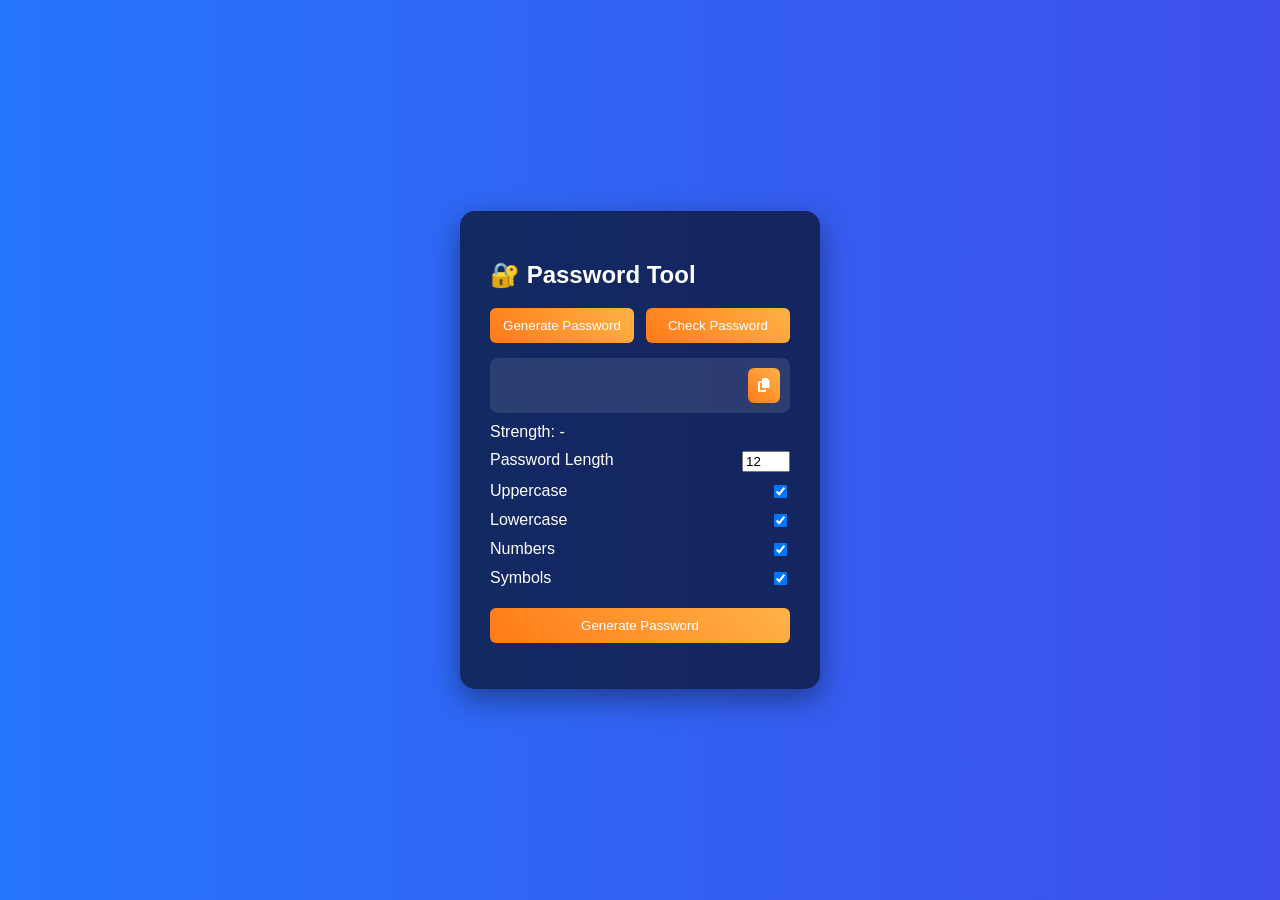
==== index.html @ a741a25b "Updated UI, added password checker and animation" ====
<!DOCTYPE html>
<html lang="en">
<head>

<meta charset="UTF-8">
<meta name="viewport" content="width=device-width, initial-scale=1.0">

<title>Password Tool</title>

<link rel="stylesheet" href="style.css">

<link rel="stylesheet" href="https://cdnjs.cloudflare.com/ajax/libs/font-awesome/6.5.0/css/all.min.css">

</head>

<body>

<div class="background"></div>

<div class="container">

<h2>🔐 Password Tool</h2>

<div class="mode-buttons">

<button id="generatorBtn">Generate Password</button>

<button id="checkerBtn">Check Password</button>

</div>

<!-- PASSWORD GENERATOR -->

<div id="generatorSection">

<div class="result-container">

<span id="result"></span>

<button id="clipboard">
<i class="fa fa-copy"></i>
</button>

</div>

<div class="strength">
Strength: <span id="strength">-</span>
</div>

<div class="settings">

<div class="setting">
<label>Password Length</label>
<input type="number" id="length" min="4" max="25" value="12">
</div>

<div class="setting">
<label>Uppercase</label>
<input type="checkbox" id="uppercase" checked>
</div>

<div class="setting">
<label>Lowercase</label>
<input type="checkbox" id="lowercase" checked>
</div>

<div class="setting">
<label>Numbers</label>
<input type="checkbox" id="numbers" checked>
</div>

<div class="setting">
<label>Symbols</label>
<input type="checkbox" id="symbols" checked>
</div>

</div>

<button class="btn" id="generate">
Generate Password
</button>

</div>

<!-- PASSWORD CHECKER -->

<div id="checkerSection">

<label>Enter Password</label>

<input
type="text"
id="manual-password"
placeholder="Type your password here"
/>

<p>
Strength:
<span id="manual-strength">-</span>
</p>

</div>

<p id="copy-msg"></p>

</div>

<script src="script.js"></script>

</body>
</html>
---- style.css ----
*{
box-sizing:border-box;
font-family:Arial;
}

body{

margin:0;
height:100vh;

display:flex;
align-items:center;
justify-content:center;

color:white;

}

/* Animated Background */

.background{

position:fixed;

width:100%;
height:100%;

background:linear-gradient(
270deg,
#ff512f,
#dd2476,
#6a11cb,
#2575fc
);

background-size:800% 800%;

animation:gradient 12s ease infinite;

z-index:-1;

}

@keyframes gradient{

0%{background-position:0% 50%;}
50%{background-position:100% 50%;}
100%{background-position:0% 50%;}

}

/* Container */

.container{

background:rgba(0,0,0,0.6);

padding:30px;

width:360px;

border-radius:15px;

box-shadow:0 10px 30px rgba(0,0,0,0.4);

}

/* Mode Buttons */

.mode-buttons{

display:flex;

justify-content:space-between;

margin-bottom:15px;

}

.mode-buttons button{

width:48%;

}

/* Result */

.result-container{

background:rgba(255,255,255,0.1);

display:flex;

justify-content:space-between;

padding:10px;

border-radius:8px;

margin-bottom:10px;

}

/* Settings */

.setting{

display:flex;

justify-content:space-between;

margin:10px 0;

}

/* Buttons */

button{

background:linear-gradient(45deg,#ff7a18,#ffb347);

border:none;

color:white;

padding:10px;

border-radius:6px;

cursor:pointer;

transition:0.3s;

}

button:hover{

transform:scale(1.05);

}

.btn{

width:100%;

margin-top:10px;

}

/* Checker */

#checkerSection{

display:none;

}

#checkerSection input{

width:100%;

padding:10px;

border-radius:5px;

border:none;

margin-top:5px;

}
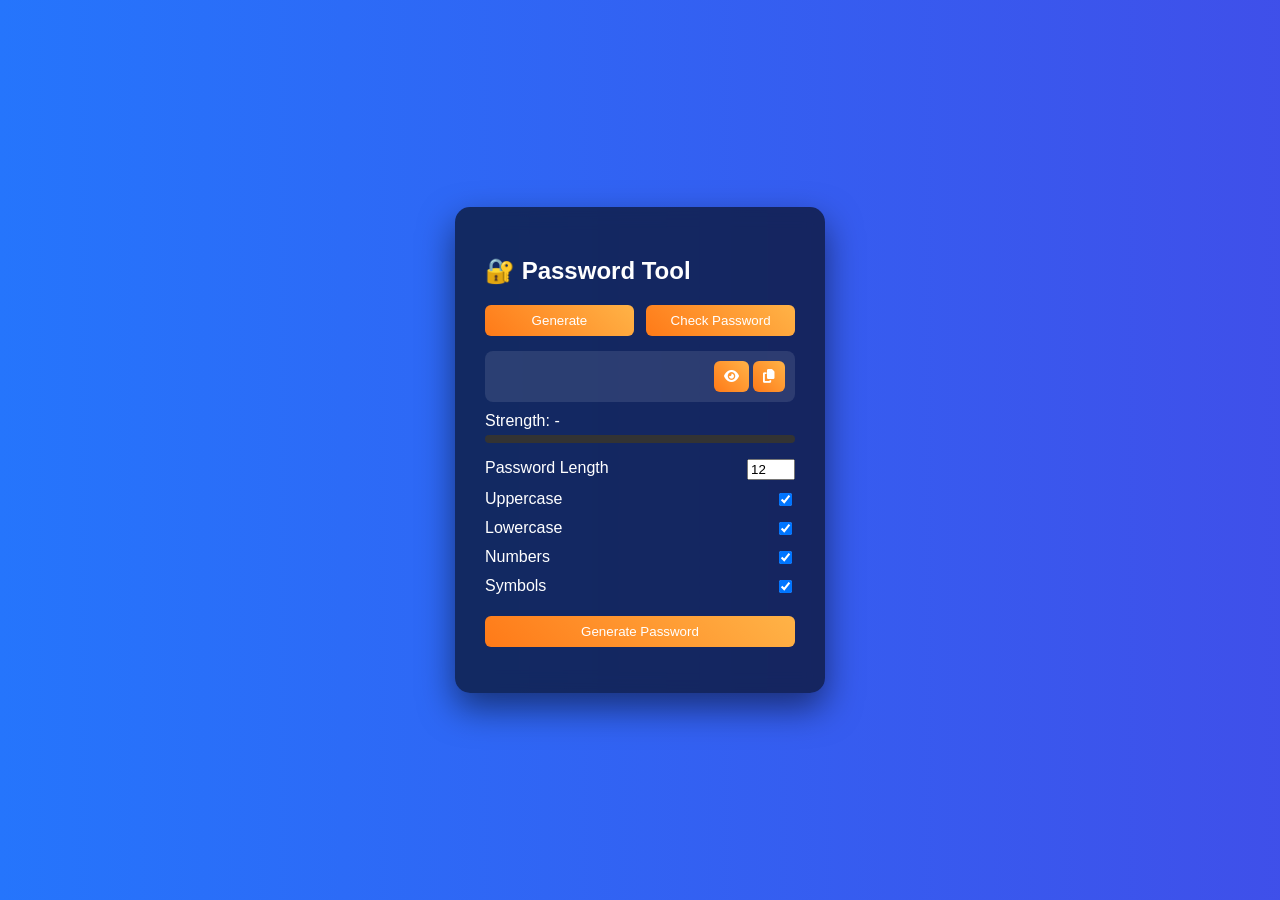
==== commit aab451c1: "Added strength meter, crack time and UI improvements" ====
--- a/index.html
+++ b/index.html
@@ -5,11 +5,12 @@
 <meta charset="UTF-8">
 <meta name="viewport" content="width=device-width, initial-scale=1.0">
 
-<title>Password Tool</title>
+<title>Password Generator</title>
 
 <link rel="stylesheet" href="style.css">
 
-<link rel="stylesheet" href="https://cdnjs.cloudflare.com/ajax/libs/font-awesome/6.5.0/css/all.min.css">
+<link rel="stylesheet"
+href="https://cdnjs.cloudflare.com/ajax/libs/font-awesome/6.5.0/css/all.min.css">
 
 </head>
 
@@ -22,14 +23,11 @@
 <h2>🔐 Password Tool</h2>
 
 <div class="mode-buttons">
-
-<button id="generatorBtn">Generate Password</button>
-
+<button id="generatorBtn">Generate</button>
 <button id="checkerBtn">Check Password</button>
-
 </div>
 
-<!-- PASSWORD GENERATOR -->
+<!-- GENERATOR SECTION -->
 
 <div id="generatorSection">
 
@@ -37,21 +35,37 @@
 
 <span id="result"></span>
 
+<div>
+
+<button id="toggle">
+<i class="fa fa-eye"></i>
+</button>
+
 <button id="clipboard">
 <i class="fa fa-copy"></i>
 </button>
 
 </div>
 
+</div>
+
 <div class="strength">
+
 Strength: <span id="strength">-</span>
+
+<div class="strength-bar">
+<div id="strength-fill"></div>
+</div>
+
+<p id="crackTime"></p>
+
 </div>
 
 <div class="settings">
 
 <div class="setting">
 <label>Password Length</label>
-<input type="number" id="length" min="4" max="25" value="12">
+<input type="number" id="length" min="6" max="25" value="12">
 </div>
 
 <div class="setting">
@@ -76,28 +90,28 @@
 
 </div>
 
-<button class="btn" id="generate">
-Generate Password
-</button>
+<button class="btn" id="generate">Generate Password</button>
 
 </div>
 
-<!-- PASSWORD CHECKER -->
+<!-- CHECKER SECTION -->
 
 <div id="checkerSection">
 
 <label>Enter Password</label>
 
-<input
-type="text"
-id="manual-password"
-placeholder="Type your password here"
-/>
+<input type="text" id="manual-password">
 
 <p>
 Strength:
 <span id="manual-strength">-</span>
 </p>
+
+<div class="strength-bar">
+<div id="manual-fill"></div>
+</div>
+
+<p id="manualTime"></p>
 
 </div>
 
--- a/style.css
+++ b/style.css
@@ -4,24 +4,18 @@
 }
 
 body{
-
 margin:0;
 height:100vh;
-
 display:flex;
 align-items:center;
 justify-content:center;
-
 color:white;
-
 }
 
-/* Animated Background */
+/* Animated background */
 
 .background{
-
 position:fixed;
-
 width:100%;
 height:100%;
 
@@ -38,133 +32,113 @@
 animation:gradient 12s ease infinite;
 
 z-index:-1;
-
 }
 
 @keyframes gradient{
-
 0%{background-position:0% 50%;}
 50%{background-position:100% 50%;}
 100%{background-position:0% 50%;}
-
 }
 
-/* Container */
+/* container */
 
 .container{
-
 background:rgba(0,0,0,0.6);
-
 padding:30px;
-
-width:360px;
-
+width:370px;
 border-radius:15px;
-
-box-shadow:0 10px 30px rgba(0,0,0,0.4);
-
+box-shadow:0 15px 35px rgba(0,0,0,0.5);
+backdrop-filter:blur(10px);
 }
 
-/* Mode Buttons */
+/* buttons */
+
+button{
+background:linear-gradient(45deg,#ff7a18,#ffb347);
+border:none;
+color:white;
+padding:8px 10px;
+border-radius:6px;
+cursor:pointer;
+transition:0.3s;
+}
+
+button:hover{
+transform:scale(1.05);
+}
+
+.btn{
+width:100%;
+margin-top:10px;
+}
+
+/* mode buttons */
 
 .mode-buttons{
-
 display:flex;
-
 justify-content:space-between;
-
 margin-bottom:15px;
-
 }
 
 .mode-buttons button{
-
 width:48%;
-
 }
 
-/* Result */
+/* result box */
 
 .result-container{
-
 background:rgba(255,255,255,0.1);
-
 display:flex;
-
 justify-content:space-between;
-
+align-items:center;
 padding:10px;
-
 border-radius:8px;
-
 margin-bottom:10px;
-
 }
 
-/* Settings */
+/* strength bar */
+
+.strength-bar{
+height:8px;
+background:#333;
+border-radius:10px;
+margin-top:5px;
+}
+
+#strength-fill,
+#manual-fill{
+height:100%;
+width:0%;
+border-radius:10px;
+background:red;
+}
+
+/* settings */
 
 .setting{
-
 display:flex;
-
 justify-content:space-between;
-
 margin:10px 0;
-
 }
 
-/* Buttons */
-
-button{
-
-background:linear-gradient(45deg,#ff7a18,#ffb347);
-
-border:none;
-
-color:white;
-
-padding:10px;
-
-border-radius:6px;
-
-cursor:pointer;
-
-transition:0.3s;
-
-}
-
-button:hover{
-
-transform:scale(1.05);
-
-}
-
-.btn{
-
-width:100%;
-
-margin-top:10px;
-
-}
-
-/* Checker */
+/* checker section */
 
 #checkerSection{
-
 display:none;
-
 }
 
 #checkerSection input{
+width:100%;
+padding:10px;
+border:none;
+border-radius:6px;
+margin-top:5px;
+}
 
-width:100%;
+/* responsive */
 
-padding:10px;
-
-border-radius:5px;
-
-border:none;
-
-margin-top:5px;
-
+@media(max-width:600px){
+.container{
+width:90%;
+}
 }
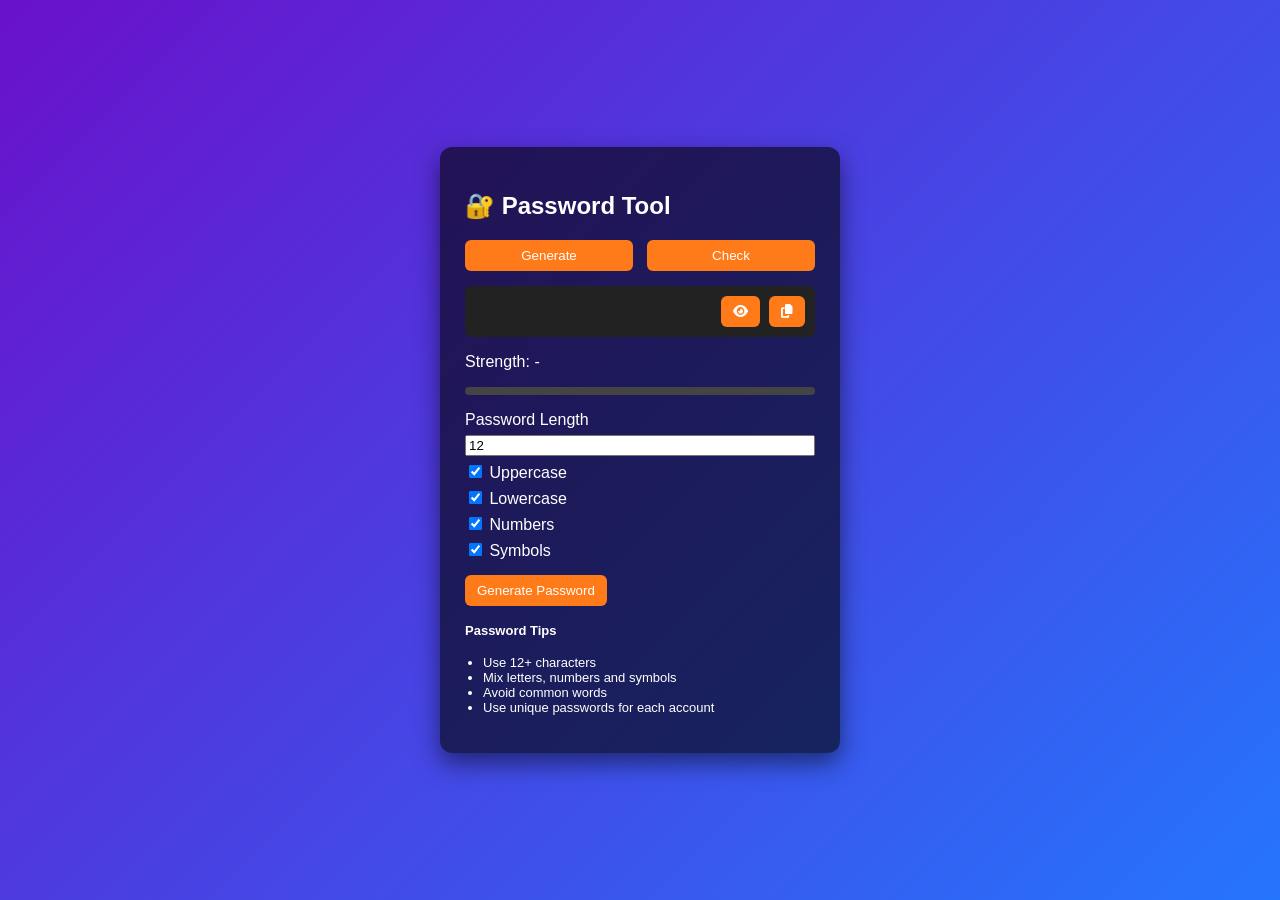
==== commit d41bce3c: "Major UI upgrade and security features added" ====
--- a/index.html
+++ b/index.html
@@ -5,7 +5,7 @@
 <meta charset="UTF-8">
 <meta name="viewport" content="width=device-width, initial-scale=1.0">
 
-<title>Password Generator</title>
+<title>Password Generator Tool</title>
 
 <link rel="stylesheet" href="style.css">
 
@@ -16,45 +16,38 @@
 
 <body>
 
-<div class="background"></div>
-
 <div class="container">
 
 <h2>🔐 Password Tool</h2>
 
-<div class="mode-buttons">
-<button id="generatorBtn">Generate</button>
-<button id="checkerBtn">Check Password</button>
+<div class="mode">
+<button id="genBtn">Generate</button>
+<button id="checkBtn">Check</button>
 </div>
 
-<!-- GENERATOR SECTION -->
+<!-- GENERATOR -->
 
-<div id="generatorSection">
+<div id="generator">
 
-<div class="result-container">
+<div class="result">
 
-<span id="result"></span>
+<span id="password"></span>
 
-<div>
-
-<button id="toggle">
-<i class="fa fa-eye"></i>
-</button>
-
-<button id="clipboard">
-<i class="fa fa-copy"></i>
-</button>
-
+<div class="icons">
+<button id="toggle"><i class="fa fa-eye"></i></button>
+<button id="copy"><i class="fa fa-copy"></i></button>
 </div>
 
 </div>
 
+<p id="copyMsg"></p>
+
 <div class="strength">
 
-Strength: <span id="strength">-</span>
+<p>Strength: <span id="strengthText">-</span></p>
 
-<div class="strength-bar">
-<div id="strength-fill"></div>
+<div class="bar">
+<div id="strengthBar"></div>
 </div>
 
 <p id="crackTime"></p>
@@ -63,59 +56,51 @@
 
 <div class="settings">
 
-<div class="setting">
 <label>Password Length</label>
-<input type="number" id="length" min="6" max="25" value="12">
-</div>
+<input type="number" id="length" value="12" min="6" max="30">
 
-<div class="setting">
-<label>Uppercase</label>
-<input type="checkbox" id="uppercase" checked>
-</div>
-
-<div class="setting">
-<label>Lowercase</label>
-<input type="checkbox" id="lowercase" checked>
-</div>
-
-<div class="setting">
-<label>Numbers</label>
-<input type="checkbox" id="numbers" checked>
-</div>
-
-<div class="setting">
-<label>Symbols</label>
-<input type="checkbox" id="symbols" checked>
-</div>
+<label><input type="checkbox" id="upper" checked> Uppercase</label>
+<label><input type="checkbox" id="lower" checked> Lowercase</label>
+<label><input type="checkbox" id="number" checked> Numbers</label>
+<label><input type="checkbox" id="symbol" checked> Symbols</label>
 
 </div>
 
-<button class="btn" id="generate">Generate Password</button>
+<button id="generate">Generate Password</button>
 
 </div>
 
-<!-- CHECKER SECTION -->
+<!-- CHECKER -->
 
-<div id="checkerSection">
+<div id="checker">
 
-<label>Enter Password</label>
+<input type="text" id="checkInput" placeholder="Enter password">
 
-<input type="text" id="manual-password">
+<p>Strength: <span id="checkStrength"></span></p>
 
-<p>
-Strength:
-<span id="manual-strength">-</span>
-</p>
-
-<div class="strength-bar">
-<div id="manual-fill"></div>
+<div class="bar">
+<div id="checkBar"></div>
 </div>
 
-<p id="manualTime"></p>
+<p id="checkTime"></p>
 
 </div>
 
-<p id="copy-msg"></p>
+<!-- TIPS -->
+
+<div class="tips">
+
+<h4>Password Tips</h4>
+
+<ul>
+<li>Use 12+ characters</li>
+<li>Mix letters, numbers and symbols</li>
+<li>Avoid common words</li>
+<li>Use unique passwords for each account</li>
+
+</ul>
+
+</div>
 
 </div>
 
--- a/style.css
+++ b/style.css
@@ -1,144 +1,97 @@
-*{
-box-sizing:border-box;
-font-family:Arial;
-}
-
 body{
 margin:0;
+font-family:Arial;
+background:linear-gradient(135deg,#6a11cb,#2575fc);
 height:100vh;
 display:flex;
+justify-content:center;
 align-items:center;
-justify-content:center;
 color:white;
 }
 
-/* Animated background */
-
-.background{
-position:fixed;
-width:100%;
-height:100%;
-
-background:linear-gradient(
-270deg,
-#ff512f,
-#dd2476,
-#6a11cb,
-#2575fc
-);
-
-background-size:800% 800%;
-
-animation:gradient 12s ease infinite;
-
-z-index:-1;
+.container{
+background:rgba(0,0,0,0.6);
+padding:25px;
+border-radius:12px;
+width:350px;
+box-shadow:0 10px 25px rgba(0,0,0,0.5);
 }
 
-@keyframes gradient{
-0%{background-position:0% 50%;}
-50%{background-position:100% 50%;}
-100%{background-position:0% 50%;}
+.mode{
+display:flex;
+justify-content:space-between;
+margin-bottom:15px;
 }
 
-/* container */
-
-.container{
-background:rgba(0,0,0,0.6);
-padding:30px;
-width:370px;
-border-radius:15px;
-box-shadow:0 15px 35px rgba(0,0,0,0.5);
-backdrop-filter:blur(10px);
+.mode button{
+width:48%;
 }
 
-/* buttons */
+.result{
+background:#222;
+padding:10px;
+border-radius:6px;
+display:flex;
+justify-content:space-between;
+align-items:center;
+}
+
+.icons button{
+margin-left:5px;
+}
 
 button{
-background:linear-gradient(45deg,#ff7a18,#ffb347);
 border:none;
-color:white;
-padding:8px 10px;
+padding:8px 12px;
 border-radius:6px;
 cursor:pointer;
-transition:0.3s;
+background:#ff7a18;
+color:white;
 }
 
 button:hover{
 transform:scale(1.05);
 }
 
-.btn{
-width:100%;
-margin-top:10px;
+.settings{
+margin:15px 0;
+display:flex;
+flex-direction:column;
+gap:6px;
 }
 
-/* mode buttons */
-
-.mode-buttons{
-display:flex;
-justify-content:space-between;
-margin-bottom:15px;
+.bar{
+height:8px;
+background:#444;
+border-radius:10px;
+margin:5px 0;
 }
 
-.mode-buttons button{
-width:48%;
+#strengthBar,#checkBar{
+height:100%;
+width:0%;
+background:red;
+border-radius:10px;
+transition:0.4s;
 }
 
-/* result box */
-
-.result-container{
-background:rgba(255,255,255,0.1);
-display:flex;
-justify-content:space-between;
-align-items:center;
-padding:10px;
-border-radius:8px;
-margin-bottom:10px;
-}
-
-/* strength bar */
-
-.strength-bar{
-height:8px;
-background:#333;
-border-radius:10px;
-margin-top:5px;
-}
-
-#strength-fill,
-#manual-fill{
-height:100%;
-width:0%;
-border-radius:10px;
-background:red;
-}
-
-/* settings */
-
-.setting{
-display:flex;
-justify-content:space-between;
-margin:10px 0;
-}
-
-/* checker section */
-
-#checkerSection{
+#checker{
 display:none;
 }
 
-#checkerSection input{
-width:100%;
-padding:10px;
-border:none;
-border-radius:6px;
-margin-top:5px;
+.tips{
+margin-top:15px;
+font-size:13px;
 }
 
-/* responsive */
+.tips ul{
+padding-left:18px;
+}
 
 @media(max-width:600px){
+
 .container{
 width:90%;
 }
+
 }
